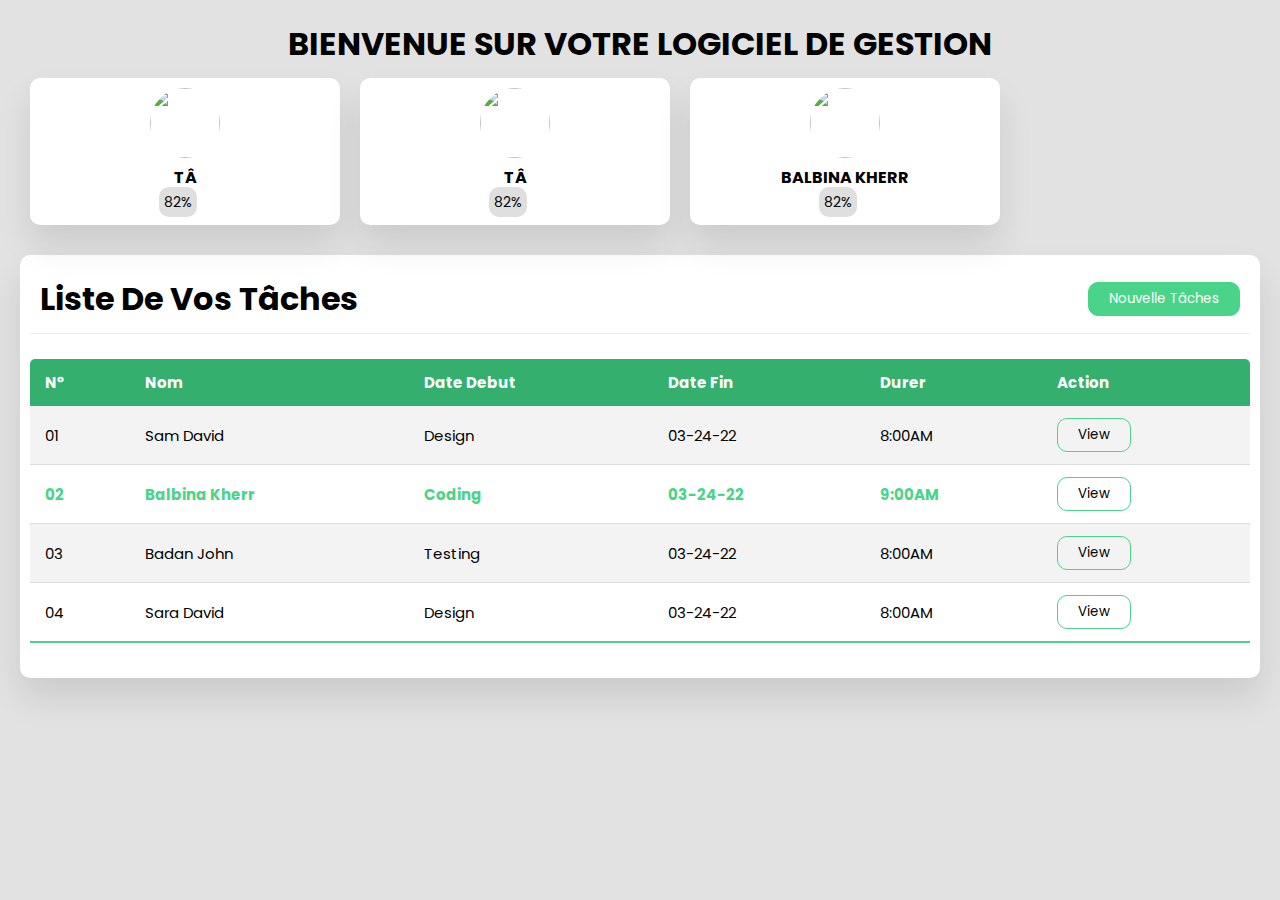
==== index.html @ 64f25059 "first commit" ====
<!DOCTYPE html>
<html lang="fr">
<head>
    <meta charset="UTF-8">
    <meta name="viewport" content="width=device-width, initial-scale=1.0">
    <title>Dashboard | Tâches</title>
    <link rel="stylesheet" href="style2.css" />
      <!-- Font Awesome Cdn Link -->
      <link rel="stylesheet" href="https://cdnjs.cloudflare.com/ajax/libs/font-awesome/5.15.4/css/all.min.css"/>
</head>
<body>
    <div class="container">
 
    
    
        <section class="main">
          <div class="main-top">
            <h1>Bienvenue sur votre logiciel de gestion</h1>
            <!-- <i class="fas fa-user-cog"></i> -->
          </div>

          <div class="users">

            <div class="card">
              <img src="./pic/img1.jpg">
              <h4>Tâ</h4>  
              <div class="per">
                <table>
                  <tr>
                    <td><span>82%</span></td> 
                  </tr> 
                </table>
              </div> 
            </div>

            <div class="card">
              <img src="./pic/img1.jpg">
              <h4>Tâ</h4>  
              <div class="per">
                <table>
                  <tr>
                    <td><span>82%</span></td> 
                  </tr> 
                </table>
              </div> 
            </div>

            <div class="card">
              <img src="./pic/img2.jpg">
              <h4>Balbina kherr</h4> 
              <div class="per">
                <table>
                  <tr>
                    <td><span>82%</span></td> 
                  </tr> 
                </table>
              </div> 
            </div> 
            
          </div>
    
          <section class="attendance">
            <div class="attendance-list">
              <div class="head">
                <h1>Liste de Vos Tâches</h1>
                <button>Nouvelle Tâches</button>
              </div>
              <table class="table">
                <thead>
                  <tr>
                    <th>N°</th>
                    <th>Nom</th>
                    <th>Date Debut</th>
                    <th>Date Fin</th>
                    <th>Durer</th> 
                    <th>Action</th>
                  </tr>
                </thead>
                <tbody>
                  <tr>
                    <td>01</td>
                    <td>Sam David</td>
                    <td>Design</td>
                    <td>03-24-22</td>
                    <td>8:00AM</td> 
                    <td><button>View</button></td>
                  </tr>
                  <tr class="active">
                    <td>02</td>
                    <td>Balbina Kherr</td>
                    <td>Coding</td>
                    <td>03-24-22</td>
                    <td>9:00AM</td> 
                    <td><button>View</button></td>
                  </tr>
                  <tr>
                    <td>03</td>
                    <td>Badan John</td>
                    <td>testing</td>
                    <td>03-24-22</td>
                    <td>8:00AM</td> 
                    <td><button>View</button></td>
                  </tr>
                  <tr>
                    <td>04</td>
                    <td>Sara David</td>
                    <td>Design</td>
                    <td>03-24-22</td>
                    <td>8:00AM</td> 
                    <td><button>View</button></td>
                  </tr> 
                </tbody>
              </table>
            </div>
          </section>
        </section>
      </div>
    
</body>
</html>
---- style2.css ----
/*  import google fonts */
@import url("https://fonts.googleapis.com/css2?family=Poppins:wght@400;500;600;700&display=swap");
*{
  margin: 0;
  padding: 0;
  outline: none;
  border: none;
  text-decoration: none;
  box-sizing: border-box;
  font-family: "Poppins", sans-serif;
}
body{
  background: rgb(226, 226, 226);
}
nav{
  position: sticky; 
  top: 0;
  bottom: 0;
  height: 100vh;
  left: 0;
  width: 90px;
  /* width: 280px; */
  background: #fff;
  overflow: hidden;
  transition: 1s;
}
nav:hover{
  width: 280px;
  transition: 1s;
}
.logo{
  text-align: center;
  display: flex;
  margin: 10px 0 0 10px;
  padding-bottom: 3rem;
}

.logo img{
  width: 45px;
  height: 45px;
  border-radius: 50%;
}
.logo span{
  font-weight: bold;
  padding-left: 15px;
  font-size: 18px;
  text-transform: uppercase;
}
a{
  position: relative;
  width: 280px;
  font-size: 14px;
  color: rgb(85, 83, 83);
  display: table;
  padding: 10px;
}
nav .fas{
  position: relative;
  width: 70px;
  height: 40px;
  top: 20px;
  font-size: 20px;
  text-align: center;
}
.nav-item{
  position: relative;
  top: 12px;
  margin-left: 10px;
}
a:hover{
  background: #eee;
}
a:hover i{
  color: #34AF6D;
  transition: 0.5s;
}
.logout{
  position: absolute;
  bottom: 0;
}

.container{
  display: flex;
}

/* MAin Section */
.main{
  position: relative;
  padding: 20px;
  width: 100%;
}
.main-top{
  /* display: flex; */
  width: 100%;
}
.main-top h1{
    text-transform: uppercase;
    text-align: center;
}
.main-top i{
  position: absolute;
  right: 0;
  margin: 10px 30px;
  color: rgb(110, 109, 109);
  cursor: pointer;
}
.main .users{
  display: flex;
  width: 100%;
}
.users .card{
  /* display: flex; */
  width: 25%;
  margin: 10px;
  background: #fff;
  text-align: center;
  border-radius: 10px;
  padding: 10px;
  box-shadow: 0 20px 35px rgba(0, 0, 0, 0.1);
  gap: 5px;
}
.users .card img{
  width: 70px;
  height: 70px;
  border-radius: 50%;
}
.users .card h4{
  text-transform: uppercase;
}
.users .card p{
  font-size: 12px;
  margin-bottom: 15px;
  text-transform: uppercase;
}
.users table{
  margin:  auto;
}
.users .per span{
  padding: 5px;
  border-radius: 10px;
  background: rgb(223, 223, 223);
}
.users td{
  font-size: 14px;
  padding-right: 15px;
}
.users .card button{
  width: 100%;
  margin-top: 8px;
  padding: 7px;
  cursor: pointer;
  border-radius: 10px;
  background: transparent;
  border: 1px solid #4AD489;
}
.users .card button:hover{
  background: #4AD489;
  color: #fff;
  transition: 0.5s;
}

/*Attendance List serction  */
.attendance{
  margin-top: 20px;
  text-transform: capitalize;
}
.attendance-list{
  width: 100%;
  padding: 10px;
  margin-top: 10px;
  background: #fff;
  border-radius: 10px;
  box-shadow: 0 20px 35px rgba(0, 0, 0, 0.1);
}
.attendance-list .head{
    display: flex;
    justify-content: space-between;
    align-items: center;
    padding: 10px;
    border-bottom: 1px solid #eee;
}
.head button{
    padding: 6px 20px;
  border-radius: 10px;
  background: #4AD489;
    color: #fff;
  cursor: pointer;
  
  border: 1px solid #4AD489;
}
.head button:hover{
    background: transparent;
    color: black;
    transition: 0.5rem;
  }
.table{
  border-collapse: collapse;
  margin: 25px 0;
  font-size: 15px;
  min-width: 100%;
  overflow: hidden;
  border-radius: 5px 5px 0 0;
}
table thead tr{
  color: #fff;
  background: #34AF6D;
  text-align: left;
  font-weight: bold;
}
.table th,
.table td{
  padding: 12px 15px;
}
.table tbody tr{
  border-bottom: 1px solid #ddd;
}
.table tbody tr:nth-of-type(odd){
  background: #f3f3f3;
}
.table tbody tr.active{
  font-weight: bold;
  color: #4AD489;
}
.table tbody tr:last-of-type{
  border-bottom: 2px solid #4AD489;
}
.table button{
  padding: 6px 20px;
  border-radius: 10px;
  cursor: pointer;
  background: transparent;
  border: 1px solid #4AD489;
}
.table button:hover{
  background: #4AD489;
  color: #fff;
  transition: 0.5rem;
}
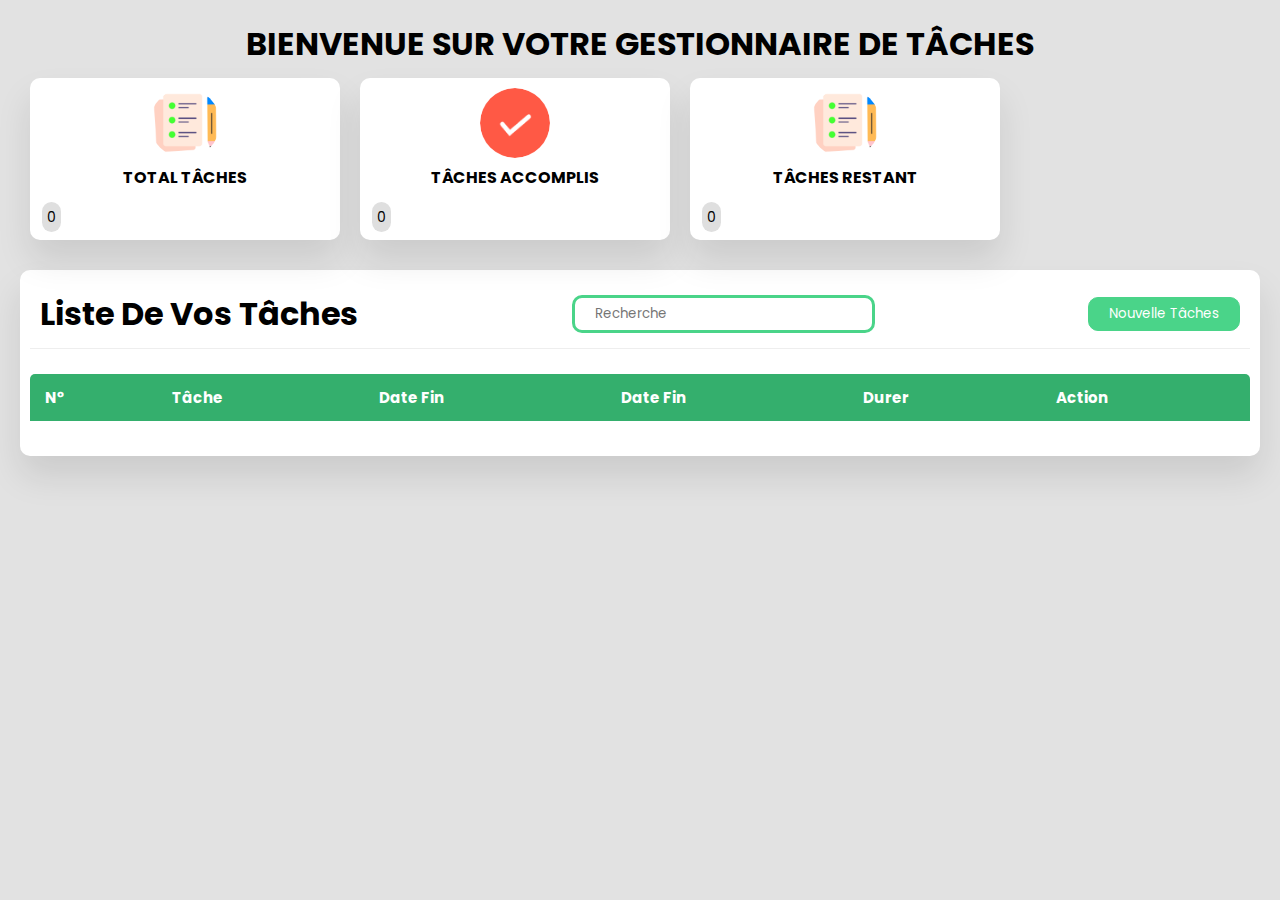
==== commit d986c068: "last" ====
--- a/index.html
+++ b/index.html
@@ -3,55 +3,52 @@
 <head>
     <meta charset="UTF-8">
     <meta name="viewport" content="width=device-width, initial-scale=1.0">
-    <title>Dashboard | Tâches</title>
-    <link rel="stylesheet" href="style2.css" />
-      <!-- Font Awesome Cdn Link -->
-      <link rel="stylesheet" href="https://cdnjs.cloudflare.com/ajax/libs/font-awesome/5.15.4/css/all.min.css"/>
+    <title>Gestion Des Tâches</title>
+    <link rel="stylesheet" href="style2.css" /> 
+      <link rel="stylesheet" href="./lib/fontawesome/css/all.css">
+      <link rel="stylesheet" href="./lib/fontawesome/css/fontawesome.min.css">
+      <script src="./js/jquery-3.6.0.js"></script>
 </head>
 <body>
     <div class="container">
- 
-    
-    
         <section class="main">
           <div class="main-top">
-            <h1>Bienvenue sur votre logiciel de gestion</h1>
-            <!-- <i class="fas fa-user-cog"></i> -->
+            <h1>Bienvenue sur votre gestionnaire de tâches</h1>
           </div>
 
           <div class="users">
 
             <div class="card">
-              <img src="./pic/img1.jpg">
-              <h4>Tâ</h4>  
+              <img src="img/icon.png">
+              <h4>Total Tâches</h4>  
               <div class="per">
                 <table>
                   <tr>
-                    <td><span>82%</span></td> 
+                    <td><span id="total"></span></td> 
                   </tr> 
                 </table>
               </div> 
             </div>
 
             <div class="card">
-              <img src="./pic/img1.jpg">
-              <h4>Tâ</h4>  
+              <img src="img/checked.png">
+              <h4>Tâches Accomplis</h4>  
               <div class="per">
                 <table>
                   <tr>
-                    <td><span>82%</span></td> 
+                    <td><span id="fait"></span></td> 
                   </tr> 
                 </table>
               </div> 
             </div>
 
             <div class="card">
-              <img src="./pic/img2.jpg">
-              <h4>Balbina kherr</h4> 
+              <img src="img/icon.png">
+              <h4>Tâches Restant</h4> 
               <div class="per">
                 <table>
                   <tr>
-                    <td><span>82%</span></td> 
+                    <td><span id="reste"></span></td> 
                   </tr> 
                 </table>
               </div> 
@@ -63,58 +60,55 @@
             <div class="attendance-list">
               <div class="head">
                 <h1>Liste de Vos Tâches</h1>
-                <button>Nouvelle Tâches</button>
+                <input type="text" id="find" placeholder="Recherche">
+                <button onclick="openForm()">Nouvelle Tâches</button>
               </div>
-              <table class="table">
+              <table class="table" id="listTache">
                 <thead>
                   <tr>
                     <th>N°</th>
-                    <th>Nom</th>
-                    <th>Date Debut</th>
+                    <th>Tâche</th>
+                    <th>Date Fin</th>
                     <th>Date Fin</th>
                     <th>Durer</th> 
                     <th>Action</th>
                   </tr>
                 </thead>
                 <tbody>
-                  <tr>
-                    <td>01</td>
-                    <td>Sam David</td>
-                    <td>Design</td>
-                    <td>03-24-22</td>
-                    <td>8:00AM</td> 
-                    <td><button>View</button></td>
-                  </tr>
-                  <tr class="active">
-                    <td>02</td>
-                    <td>Balbina Kherr</td>
-                    <td>Coding</td>
-                    <td>03-24-22</td>
-                    <td>9:00AM</td> 
-                    <td><button>View</button></td>
-                  </tr>
-                  <tr>
-                    <td>03</td>
-                    <td>Badan John</td>
-                    <td>testing</td>
-                    <td>03-24-22</td>
-                    <td>8:00AM</td> 
-                    <td><button>View</button></td>
-                  </tr>
-                  <tr>
-                    <td>04</td>
-                    <td>Sara David</td>
-                    <td>Design</td>
-                    <td>03-24-22</td>
-                    <td>8:00AM</td> 
-                    <td><button>View</button></td>
-                  </tr> 
+                 <!-- ici on listera mes tâches -->
                 </tbody>
               </table>
             </div>
           </section>
+
+          <!-- ma formulaire -->
+
+          <div class="popup">
+            <div class="form-popup" id="popupForm">
+            <form class="form-container" id="formData">
+                <h2>Nouvelle Tâches</h2>
+                <label for="tache">
+                  <strong>Tâche</strong>
+                </label>
+                <input type="text" id="tache" placeholder="Inserer Tâche" name="Tache" required  />
+                <label for="dateFin">
+                  <strong>Date Début</strong>
+                </label>
+                <input type="date" id="dateDebut"  placeholder="Date De Début" name="dateFin" required  />
+                <label for="dateFin"> 
+                  <strong>Date Fin</strong>
+                </label>
+                <input type="Date" id="dateFin" placeholder="Date De Fin" name="dateFin" required  />
+                <div class="flex">
+                  <button type="submit" class="btn">Ajouter</button>
+                  <button type="button" class="btn cancel" onclick="closeForm()">Retour</button>
+                </div>
+              </form>
+            </div>
+          </div>
+
         </section>
       </div>
-    
+    <script src="js/script.js"></script>
 </body>
 </html>--- a/style2.css
+++ b/style2.css
@@ -12,73 +12,6 @@
 body{
   background: rgb(226, 226, 226);
 }
-nav{
-  position: sticky; 
-  top: 0;
-  bottom: 0;
-  height: 100vh;
-  left: 0;
-  width: 90px;
-  /* width: 280px; */
-  background: #fff;
-  overflow: hidden;
-  transition: 1s;
-}
-nav:hover{
-  width: 280px;
-  transition: 1s;
-}
-.logo{
-  text-align: center;
-  display: flex;
-  margin: 10px 0 0 10px;
-  padding-bottom: 3rem;
-}
-
-.logo img{
-  width: 45px;
-  height: 45px;
-  border-radius: 50%;
-}
-.logo span{
-  font-weight: bold;
-  padding-left: 15px;
-  font-size: 18px;
-  text-transform: uppercase;
-}
-a{
-  position: relative;
-  width: 280px;
-  font-size: 14px;
-  color: rgb(85, 83, 83);
-  display: table;
-  padding: 10px;
-}
-nav .fas{
-  position: relative;
-  width: 70px;
-  height: 40px;
-  top: 20px;
-  font-size: 20px;
-  text-align: center;
-}
-.nav-item{
-  position: relative;
-  top: 12px;
-  margin-left: 10px;
-}
-a:hover{
-  background: #eee;
-}
-a:hover i{
-  color: #34AF6D;
-  transition: 0.5s;
-}
-.logout{
-  position: absolute;
-  bottom: 0;
-}
-
 .container{
   display: flex;
 }
@@ -108,8 +41,7 @@
   display: flex;
   width: 100%;
 }
-.users .card{
-  /* display: flex; */
+.users .card{ 
   width: 25%;
   margin: 10px;
   background: #fff;
@@ -118,6 +50,7 @@
   padding: 10px;
   box-shadow: 0 20px 35px rgba(0, 0, 0, 0.1);
   gap: 5px;
+  /* cursor: pointer; */
 }
 .users .card img{
   width: 70px;
@@ -126,37 +59,17 @@
 }
 .users .card h4{
   text-transform: uppercase;
-}
-.users .card p{
-  font-size: 12px;
   margin-bottom: 15px;
-  text-transform: uppercase;
-}
-.users table{
-  margin:  auto;
-}
+} 
+ 
 .users .per span{
   padding: 5px;
   border-radius: 10px;
-  background: rgb(223, 223, 223);
+  background: rgb(223, 223, 223); 
 }
 .users td{
   font-size: 14px;
   padding-right: 15px;
-}
-.users .card button{
-  width: 100%;
-  margin-top: 8px;
-  padding: 7px;
-  cursor: pointer;
-  border-radius: 10px;
-  background: transparent;
-  border: 1px solid #4AD489;
-}
-.users .card button:hover{
-  background: #4AD489;
-  color: #fff;
-  transition: 0.5s;
 }
 
 /*Attendance List serction  */
@@ -180,7 +93,7 @@
     border-bottom: 1px solid #eee;
 }
 .head button{
-    padding: 6px 20px;
+  padding: 6px 20px;
   border-radius: 10px;
   background: #4AD489;
     color: #fff;
@@ -193,12 +106,17 @@
     color: black;
     transition: 0.5rem;
   }
+  .head input{
+    border: 3px solid #4AD489;
+    padding: 6px 20px;
+  border-radius: 10px; 
+  }
 .table{
   border-collapse: collapse;
   margin: 25px 0;
   font-size: 15px;
-  min-width: 100%;
-  overflow: hidden;
+  min-width: 100%; 
+  overflow: hidden; 
   border-radius: 5px 5px 0 0;
 }
 table thead tr{
@@ -235,4 +153,109 @@
   background: #4AD489;
   color: #fff;
   transition: 0.5rem;
+}
+
+/* ma formulaire */
+.popup {
+  position: relative;
+  text-align: center;
+  width: 100%; 
+} 
+.form-popup {
+  display: none;
+  position: fixed;
+  left: 45%;
+  top: 5%;
+  transform: translate(-45%, 5%);
+  border: 2px solid #666;
+  z-index: 9;  
+} 
+.form-container {
+  max-width: 550px;
+  padding: 20px;
+  background-color: #fff;
+} 
+.form-container input[type="text"],
+.form-container input[type="date"] {
+  width: 100%;
+  padding: 10px;
+  margin: 5px 0 22px 0;
+  border: none;
+  background: #eee;
+}
+.form-container h2{
+  margin-bottom: 10px;
+}
+.form-container .flex{
+  display: flex;
+  justify-content: space-between;
+  gap: 10px;
+  border-radius: 10%;
+} 
+.form-container .btn {
+  background-color: #8ebf42;
+  color: #fff;
+  padding: 12px 20px;
+  border: none;
+  cursor: pointer;
+  width: 100%;
+  margin-bottom: 10px;
+  opacity: 0.8;
+} 
+.form-container .cancel {
+  background-color: #cc0000;
+} 
+.form-container .btn:hover,
+.open-button:hover {
+  opacity: 1;
+}
+
+@media screen and (max-width: 750px) {
+.main-top h1 {
+    font-size: 13px;
+}
+.users .card {
+  width: 50%;
+}
+.users .card img {
+  width: 50px;
+  height: 50px; 
+}
+.users .card h4 {
+  font-size: 8px;
+}
+.attendance-list .head { 
+  padding: 2px; 
+  gap: 5px;
+}
+.head input { 
+  padding: 2px 4px;
+  font-size: 8px;
+}
+.head h1{
+  font-size: 8px;
+}
+.head button {
+  padding: 2px 4px;  
+  font-size: 8px;
+}
+.table th, .table td { 
+  padding: 4px 8px;
+  font-size: 8px;
+}
+.form-container h2{
+  font-size: 12px;
+  margin-bottom: 5px;
+}
+.form-container strong{
+  font-size: 12px;
+}
+.form-container input[type="text"], .form-container input[type="date"] { 
+  padding: 8px;
+  font-size: 8px; 
+}
+.form-container .btn {
+  padding: 8px 10px; 
+  border-radius: 10px;
+}
 }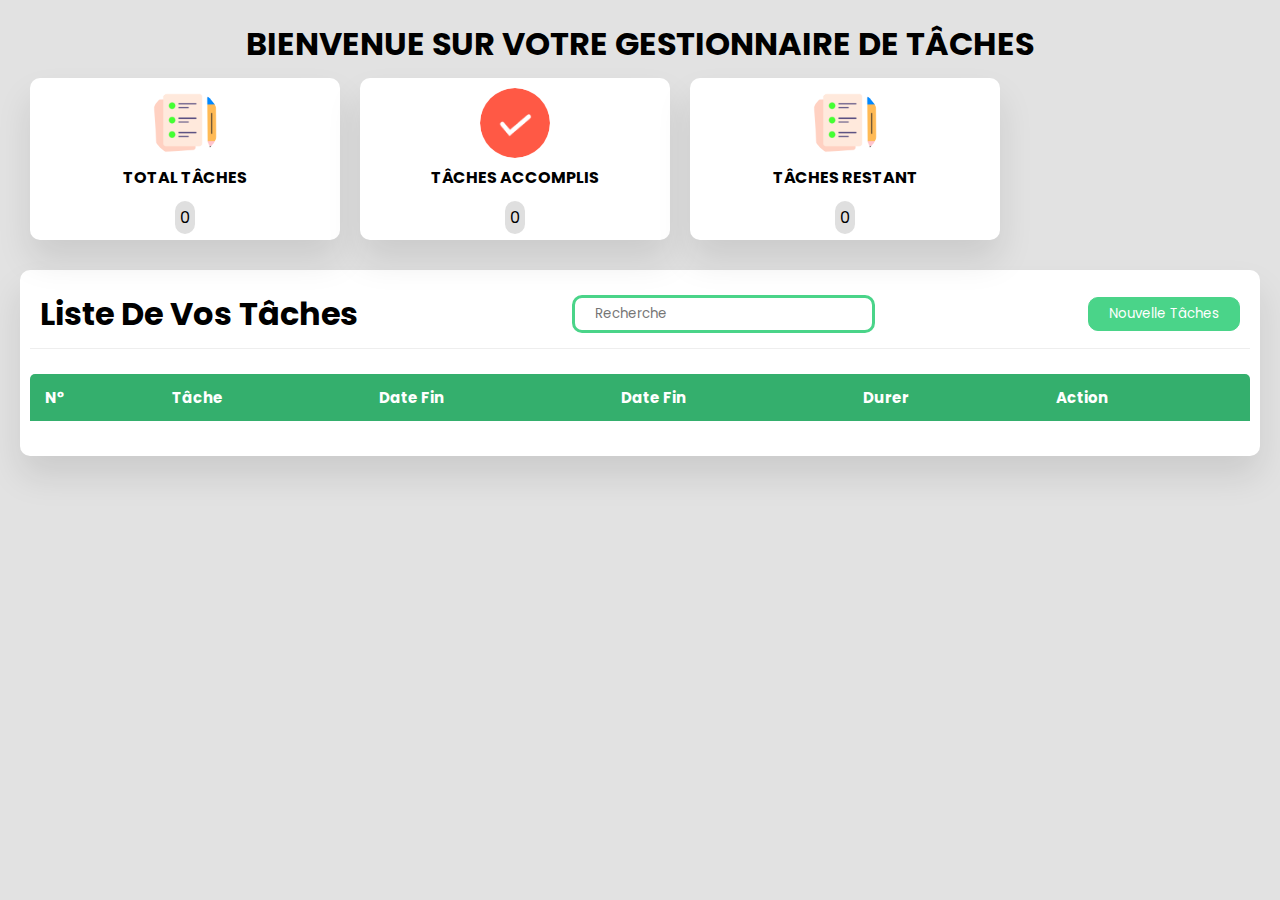
==== commit 7de94fe2: "bon boulot" ====
--- a/index.html
+++ b/index.html
@@ -1,114 +1,119 @@
 <!DOCTYPE html>
 <html lang="fr">
-<head>
-    <meta charset="UTF-8">
-    <meta name="viewport" content="width=device-width, initial-scale=1.0">
+  <head>
+    <meta charset="UTF-8" />
+    <meta name="viewport" content="width=device-width, initial-scale=1.0" />
     <title>Gestion Des Tâches</title>
-    <link rel="stylesheet" href="style2.css" /> 
-      <link rel="stylesheet" href="./lib/fontawesome/css/all.css">
-      <link rel="stylesheet" href="./lib/fontawesome/css/fontawesome.min.css">
-      <script src="./js/jquery-3.6.0.js"></script>
-</head>
-<body>
+    <link rel="stylesheet" href="style.css" />
+    <link rel="stylesheet" href="./lib/fontawesome/css/all.css" />
+    <link rel="stylesheet" href="./lib/fontawesome/css/fontawesome.min.css" />
+    <script src="./js/jquery-3.6.0.js"></script>
+  </head>
+  <body>
     <div class="container">
-        <section class="main">
-          <div class="main-top">
-            <h1>Bienvenue sur votre gestionnaire de tâches</h1>
-          </div>
+      <section class="main" id="main">
+        <div class="main-top">
+          <h1>Bienvenue sur votre gestionnaire de tâches</h1>
+        </div>
 
-          <div class="users">
-
-            <div class="card">
-              <img src="img/icon.png">
-              <h4>Total Tâches</h4>  
-              <div class="per">
-                <table>
-                  <tr>
-                    <td><span id="total"></span></td> 
-                  </tr> 
-                </table>
-              </div> 
-            </div>
-
-            <div class="card">
-              <img src="img/checked.png">
-              <h4>Tâches Accomplis</h4>  
-              <div class="per">
-                <table>
-                  <tr>
-                    <td><span id="fait"></span></td> 
-                  </tr> 
-                </table>
-              </div> 
-            </div>
-
-            <div class="card">
-              <img src="img/icon.png">
-              <h4>Tâches Restant</h4> 
-              <div class="per">
-                <table>
-                  <tr>
-                    <td><span id="reste"></span></td> 
-                  </tr> 
-                </table>
-              </div> 
-            </div> 
-            
-          </div>
-    
-          <section class="attendance">
-            <div class="attendance-list">
-              <div class="head">
-                <h1>Liste de Vos Tâches</h1>
-                <input type="text" id="find" placeholder="Recherche">
-                <button onclick="openForm()">Nouvelle Tâches</button>
-              </div>
-              <table class="table" id="listTache">
-                <thead>
-                  <tr>
-                    <th>N°</th>
-                    <th>Tâche</th>
-                    <th>Date Fin</th>
-                    <th>Date Fin</th>
-                    <th>Durer</th> 
-                    <th>Action</th>
-                  </tr>
-                </thead>
-                <tbody>
-                 <!-- ici on listera mes tâches -->
-                </tbody>
-              </table>
-            </div>
-          </section>
-
-          <!-- ma formulaire -->
-
-          <div class="popup">
-            <div class="form-popup" id="popupForm">
-            <form class="form-container" id="formData">
-                <h2>Nouvelle Tâches</h2>
-                <label for="tache">
-                  <strong>Tâche</strong>
-                </label>
-                <input type="text" id="tache" placeholder="Inserer Tâche" name="Tache" required  />
-                <label for="dateFin">
-                  <strong>Date Début</strong>
-                </label>
-                <input type="date" id="dateDebut"  placeholder="Date De Début" name="dateFin" required  />
-                <label for="dateFin"> 
-                  <strong>Date Fin</strong>
-                </label>
-                <input type="Date" id="dateFin" placeholder="Date De Fin" name="dateFin" required  />
-                <div class="flex">
-                  <button type="submit" class="btn">Ajouter</button>
-                  <button type="button" class="btn cancel" onclick="closeForm()">Retour</button>
-                </div>
-              </form>
+        <div class="users">
+          <div class="card">
+            <img src="img/icon.png" />
+            <h4>Total Tâches</h4>
+            <div class="per">
+              <span id="total"></span> 
             </div>
           </div>
 
+          <div class="card">
+            <img src="img/checked.png" />
+            <h4>Tâches Accomplis</h4>
+            <div class="per"> 
+              <span id="fait"></span> 
+            </div>
+          </div>
+
+          <div class="card">
+            <img src="img/icon.png" />
+            <h4>Tâches Restant</h4>
+            <div class="per">
+              <span id="reste"></span> 
+            </div>
+          </div>
+        </div>
+
+        <section class="attendance">
+          <div class="attendance-list">
+            <div class="head">
+              <h1>Liste de Vos Tâches</h1>
+              <input type="text" id="find" placeholder="Recherche" />
+              <button onclick="openForm()">Nouvelle Tâches</button>
+            </div>
+            <table class="table" id="listTache">
+              <thead>
+                <tr>
+                  <th>N°</th>
+                  <th>Tâche</th>
+                  <th>Date Fin</th>
+                  <th>Date Fin</th>
+                  <th>Durer</th>
+                  <th>Action</th>
+                </tr>
+              </thead>
+              <tbody>
+                <!-- ici on listera mes tâches -->
+              </tbody>
+            </table>
+          </div>
         </section>
+
+      </section>
+    </div>
+    <!-- ma formulaire -->
+
+    <div class="popup">
+      <div class="form-popup" id="popupForm">
+        <form class="form-container" id="formData">
+          <h2>Nouvelle Tâches</h2>
+          <label for="tache">
+            <strong>Tâche</strong>
+          </label>
+          <input
+            type="text"
+            id="tache"
+            placeholder="Inserer Tâche"
+            name="Tache"
+            required
+          />
+          <label for="dateFin">
+            <strong>Date Début</strong>
+          </label>
+          <input
+            type="date"
+            id="dateDebut"
+            placeholder="Date De Début"
+            name="dateFin"
+            required
+          />
+          <label for="dateFin">
+            <strong>Date Fin</strong>
+          </label>
+          <input
+            type="Date"
+            id="dateFin"
+            placeholder="Date De Fin"
+            name="dateFin"
+            required
+          />
+          <div class="flex">
+            <button type="submit" class="btn">Ajouter</button>
+            <button type="button" class="btn cancel" onclick="closeForm()">
+              Retour
+            </button>
+          </div>
+        </form>
       </div>
+    </div>
     <script src="js/script.js"></script>
-</body>
-</html>+  </body>
+</html>
--- a/style.css
+++ b/style.css
@@ -0,0 +1,291 @@
+/*  import google fonts */
+@import url("https://fonts.googleapis.com/css2?family=Poppins:wght@400;500;600;700&display=swap");
+
+* {
+  margin: 0;
+  padding: 0;
+  outline: none;
+  border: none;
+  text-decoration: none;
+  box-sizing: border-box;
+  font-family: "Poppins", sans-serif;
+}
+
+body {
+  background: rgb(226, 226, 226);
+  user-select: none;
+}
+
+.container {
+  display: flex;
+}
+
+/* MAin Section */
+.main {
+  position: relative;
+  padding: 20px;
+  width: 100%;
+}
+
+.main-top {
+  width: 100%;
+}
+
+.main-top h1 {
+  text-transform: uppercase;
+  text-align: center;
+}
+
+.main .users {
+  display: flex;
+  width: 100%;
+}
+
+.users .card {
+  width: 25%;
+  margin: 10px;
+  background: #fff;
+  text-align: center;
+  border-radius: 10px;
+  padding: 10px;
+  box-shadow: 0 20px 35px rgba(0, 0, 0, 0.1);
+  gap: 5px;
+  /* cursor: pointer; */
+}
+
+.users .card img {
+  width: 70px;
+  height: 70px;
+  border-radius: 50%;
+}
+
+.users .card h4 {
+  text-transform: uppercase;
+  margin-bottom: 15px;
+}
+
+.users .per span {
+  padding: 5px;
+  border-radius: 10px;
+  background: rgb(223, 223, 223);
+}
+
+/*Attendance List serction  */
+.attendance {
+  margin-top: 20px;
+  text-transform: capitalize;
+}
+
+.attendance-list {
+  width: 100%;
+  padding: 10px;
+  margin-top: 10px;
+  background: #fff;
+  border-radius: 10px;
+  box-shadow: 0 20px 35px rgba(0, 0, 0, 0.1);
+}
+
+.attendance-list .head {
+  display: flex;
+  justify-content: space-between;
+  align-items: center;
+  padding: 10px;
+  border-bottom: 1px solid #eee;
+}
+
+.head button {
+  padding: 6px 20px;
+  border-radius: 10px;
+  background: #4AD489;
+  color: #fff;
+  cursor: pointer;
+  border: 1px solid #4AD489;
+}
+
+.head button:hover {
+  background: transparent;
+  color: black;
+  transition: 0.5rem;
+}
+
+.head input {
+  border: 3px solid #4AD489;
+  padding: 6px 20px;
+  border-radius: 10px;
+}
+
+.table {
+  border-collapse: collapse;
+  margin: 25px 0;
+  font-size: 15px;
+  min-width: 100%;
+  overflow: hidden;
+  border-radius: 5px 5px 0 0;
+}
+
+table thead tr {
+  color: #fff;
+  background: #34AF6D;
+  text-align: left;
+  font-weight: bold;
+}
+
+.table th,
+.table td {
+  padding: 12px 15px;
+}
+
+.table tbody tr {
+  border-bottom: 1px solid #ddd;
+}
+
+.table tbody tr:nth-of-type(odd) {
+  background: #f3f3f3;
+}
+
+
+.table tbody tr:last-of-type {
+  border-bottom: 2px solid #4AD489;
+}
+
+.table button {
+  padding: 6px 20px;
+  border-radius: 10px;
+  cursor: pointer;
+  background: transparent;
+  border: 1px solid #4AD489;
+}
+
+.table button:hover {
+  background: #4AD489;
+  color: #fff;
+  transition: 0.5rem;
+}
+
+/* ma formulaire */
+.popup {
+  position: relative;
+  text-align: center;
+  width: 100%;
+}
+
+.form-popup {
+  display: none;
+  position: fixed;
+  left: 45%;
+  top: 5%;
+  transform: translate(-45%, 5%);
+  border: 2px solid #666;
+  z-index: 9;
+}
+
+.form-container {
+  max-width: 550px;
+  padding: 20px;
+  background-color: #fff;
+}
+
+.form-container input[type="text"],
+.form-container input[type="date"] {
+  width: 100%;
+  padding: 10px;
+  margin: 5px 0 22px 0;
+  border: none;
+  background: #eee;
+}
+
+.form-container h2 {
+  margin-bottom: 10px;
+}
+
+.form-container .flex {
+  display: flex;
+  justify-content: space-between;
+  gap: 10px;
+  border-radius: 10%;
+}
+
+.form-container .btn {
+  background-color: #8ebf42;
+  color: #fff;
+  padding: 12px 20px;
+  border: none;
+  cursor: pointer;
+  width: 100%;
+  margin-bottom: 10px;
+  opacity: 0.8;
+}
+
+.form-container .cancel {
+  background-color: #cc0000;
+}
+
+.form-container .btn:hover,
+.open-button:hover {
+  opacity: 1;
+}
+
+/* responsiviter */
+@media screen and (max-width: 750px) {
+  .main-top h1 {
+    font-size: 13px;
+  }
+
+  .users .card {
+    width: 50%;
+  }
+
+  .users .card img {
+    width: 50px;
+    height: 50px;
+  }
+
+  .users .card h4 {
+    font-size: 8px;
+  }
+
+  .attendance-list .head {
+    padding: 2px;
+    gap: 5px;
+  }
+
+  .head input {
+    padding: 2px 4px;
+    font-size: 8px;
+  }
+
+  .head h1 {
+    font-size: 8px;
+  }
+
+  .head button {
+    padding: 2px 4px;
+    font-size: 8px;
+  }
+
+  .table th,
+  .table td {
+    padding: 4px 8px;
+    font-size: 8px;
+  }
+
+  .form-container h2 {
+    font-size: 12px;
+    margin-bottom: 5px;
+  }
+
+  .form-container strong {
+    font-size: 12px;
+  }
+
+  .form-container input[type="text"],
+  .form-container input[type="date"] {
+    padding: 8px;
+    font-size: 8px;
+  }
+
+  .form-container .btn {
+    padding: 8px 10px;
+    border-radius: 10px;
+  }
+}